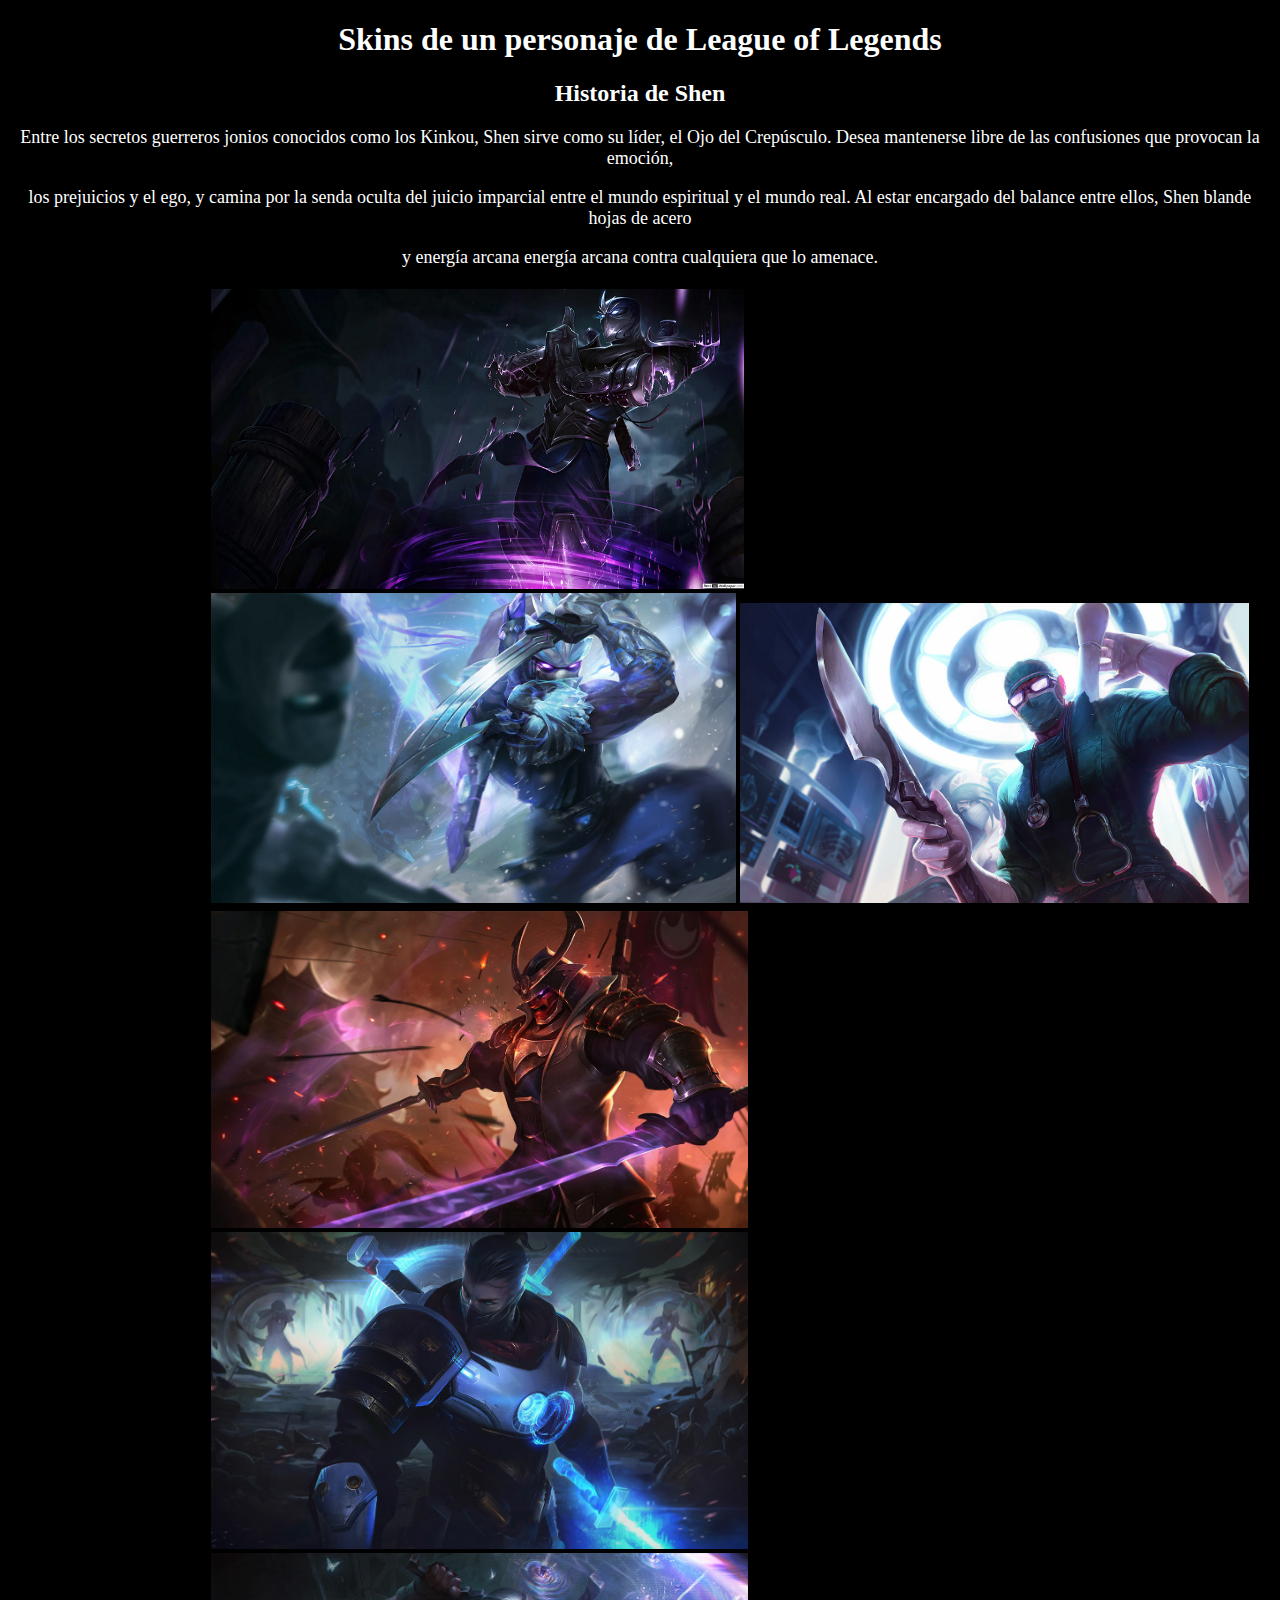
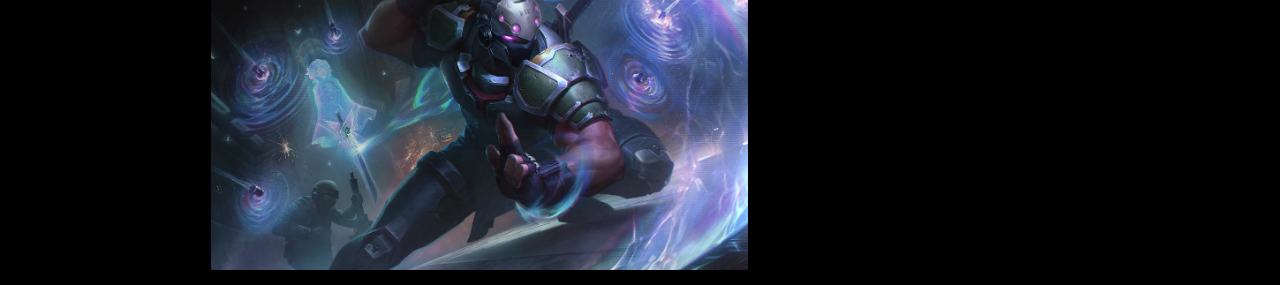
==== Lab01/index.html @ 1c584e19 "Add files via upload" ====
<!DOCTYPE html>
<html lang="en">

<head>
    <meta charset="UTF-8">
    <meta name="viewport" content="width=device-width, initial-scale=1.0">
    <title>Document</title>
</head>

<body style="background-color: black;">

    <h1 style="color: white; text-align: center;"> Skins de un personaje de League of Legends</h1>

    <h2 style="color: white; text-align: center;"> <strong>Historia de Shen</strong> </h2>

    <div style="color: white; text-align: center; font-size: 18px;">

        <p>
            Entre los secretos guerreros jonios conocidos como los Kinkou, Shen sirve como su líder,
            el Ojo del Crepúsculo. Desea mantenerse libre de las confusiones que provocan la emoción,
        </p>
        <p>

            los prejuicios y el ego, y camina por la senda oculta del juicio imparcial entre el mundo espiritual
            y el mundo real. Al estar encargado del balance entre ellos, Shen blande hojas de acero 
        </p>
        <p>
            y energía arcana energía arcana contra cualquiera que lo amenace.
        </p>
    </div>
<div style="margin-left: 200px;"> 
    <table>
        <tr>
            <td>
                <img src="Images/Shen_2.jpg" alt="Shen" style="height: 300px">
                <img src="Images/Shen_1.jpg" alt="Shen Frio" style="height: 310px">
                <img src="Images/Shen_3.jpg" alt="Cirujano Shen" style="height: 300px">
            </td>
        </tr>
        <tr>

            <td>
                <img src="Images/Shen_5.jpg" alt="Shen Señor de la Guerra" style="height: 317px">
                <img src="Images/Shen_15.jpg" alt="Shen Pulso de Fuego" style="height: 317px">
                <img src="Images/Shen_22.jpg" alt="Shen Psy Ops" style="height: 317px">

            </td>
        </tr>
    </table>
</div>
</body>

</html>
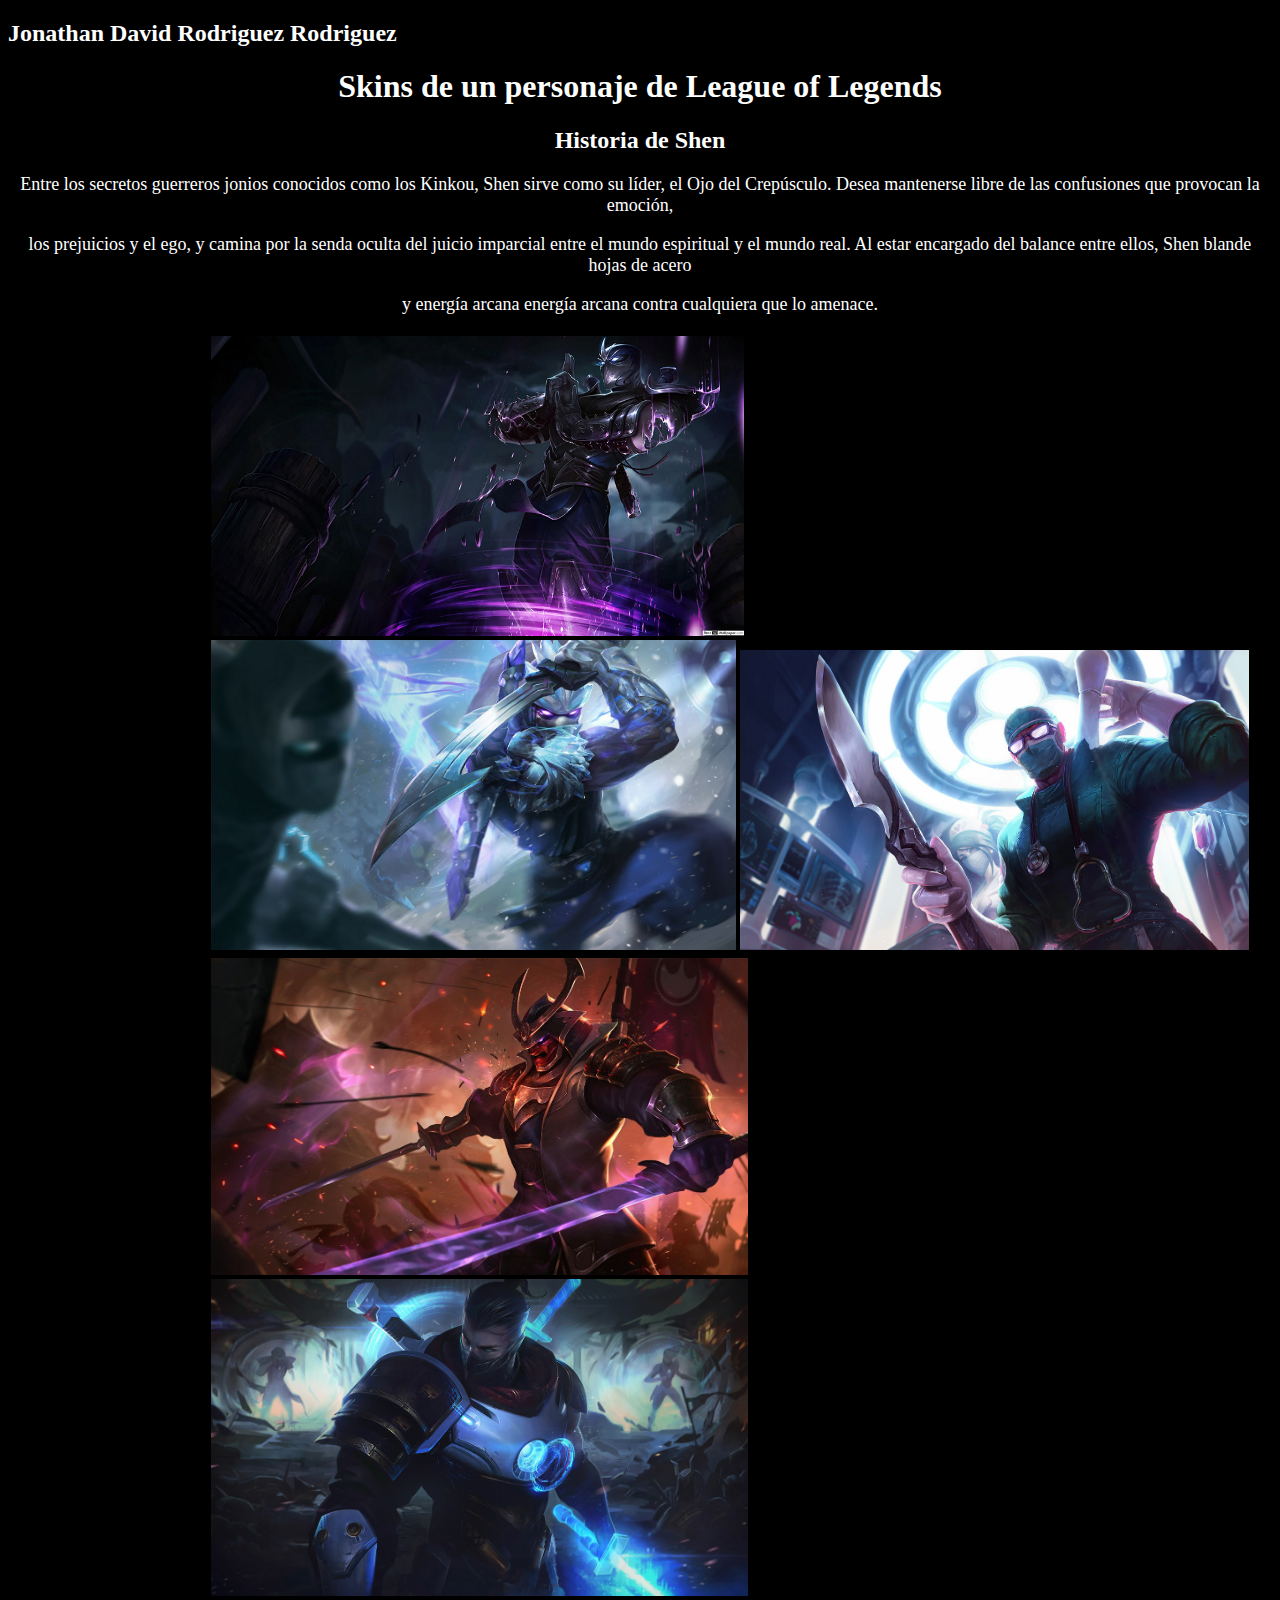
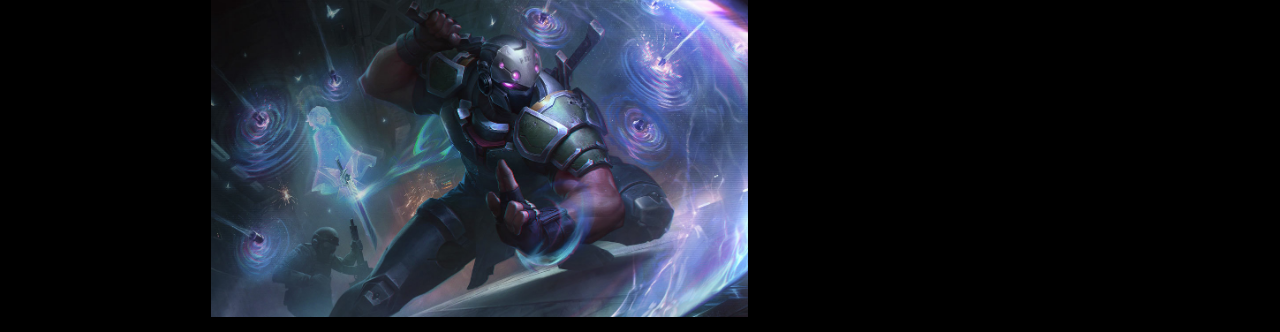
==== commit cfc557ce: "Add files via upload" ====
--- a/Lab01/index.html
+++ b/Lab01/index.html
@@ -8,6 +8,8 @@
 </head>
 
 <body style="background-color: black;">
+
+    <h2 style="color: white;">Jonathan David Rodriguez Rodriguez</h2>
 
     <h1 style="color: white; text-align: center;"> Skins de un personaje de League of Legends</h1>
 
